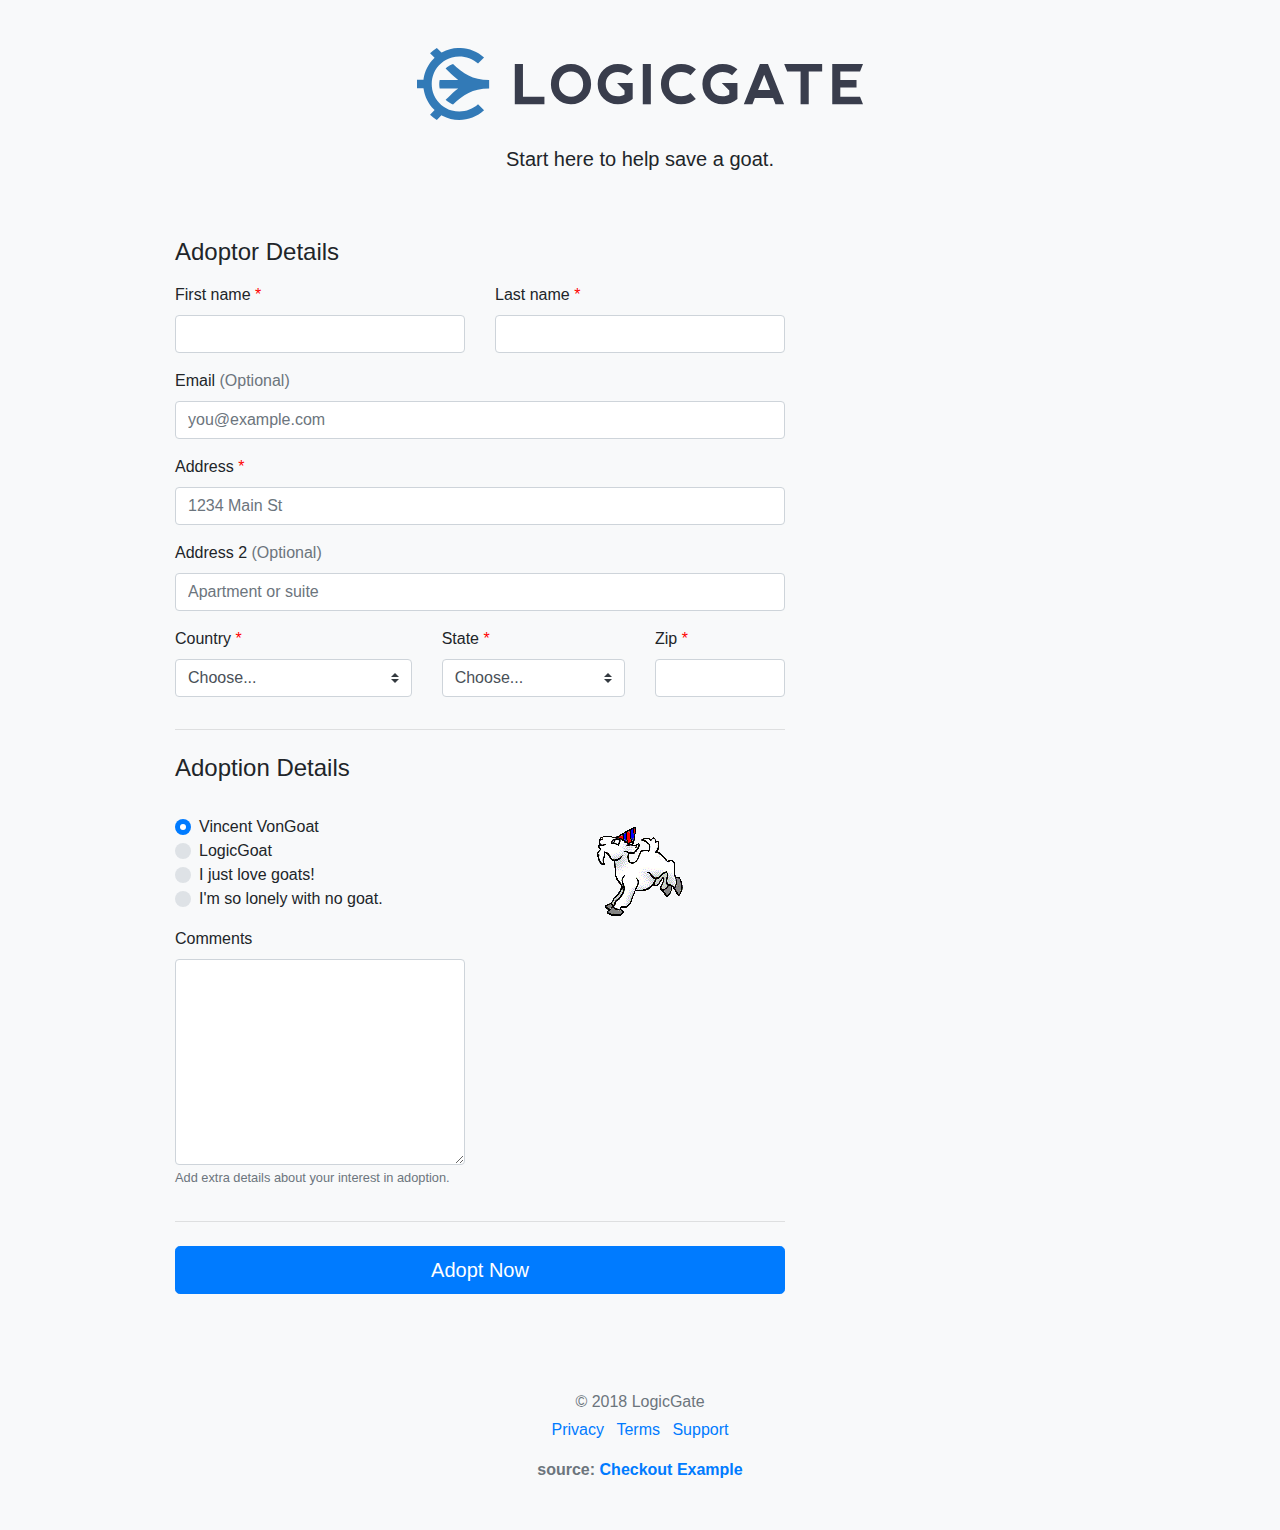
==== index.html @ f0dc176e "[LG-GOAT] initial commit" ====
<!doctype html>
<html lang="en">

<head>
  <meta charset="utf-8">
  <meta name="viewport" content="width=device-width, initial-scale=1, shrink-to-fit=no">
  <meta name="description" content="">
  <meta name="author" content="">
  <link rel="icon" href="favicon.ico">

  <title>LogicGate | Adopt a Goat</title>

  <!-- Bootstrap core CSS -->
  <link href="css/bootstrap.min.css" rel="stylesheet">

  <!-- Custom styles for this template -->
  <link href="css/form-validation.css" rel="stylesheet">
</head>

<body class="bg-light">

  <div class="container">
    <div class="py-5 text-center">
      <img class="d-block mx-auto mb-4" src="images/logicgate.svg" alt="" height="72">
      <p class="lead">Start here to help save a goat.</p>
    </div>

    <div class="row">
      <div class="col-md-8 order-md-1">
        <h4 class="mb-3">Adoptor Details</h4>
        <form class="needs-validation" action="confirmation.html" method="POST" novalidate>
          <div class="row">
            <div class="col-md-6 mb-3">
              <label for="firstName">First name</label>
              <span class="required">*</span>
              <input type="text" class="form-control" id="firstName" placeholder="" value="" required>
              <div class="invalid-feedback">
                Valid first name is required.
              </div>
            </div>
            <div class="col-md-6 mb-3">
              <label for="lastName">Last name</label>
              <span class="required">*</span>
              <input type="text" class="form-control" id="lastName" placeholder="" value="" required>
              <div class="invalid-feedback">
                Valid last name is required.
              </div>
            </div>
          </div>

          <div class="mb-3">
            <label for="email">Email <span class="text-muted">(Optional)</span></label>
            <input type="email" class="form-control" id="email" placeholder="you@example.com">
            <div class="invalid-feedback">
              Please enter a valid email address for adoption updates.
            </div>
          </div>

          <div class="mb-3">
            <label for="address">Address</label>
            <span class="required">*</span>
            <input type="text" class="form-control" id="address" placeholder="1234 Main St" required>
            <div class="invalid-feedback">
              Please enter your home address.
            </div>
          </div>

          <div class="mb-3">
            <label for="address2">Address 2 <span class="text-muted">(Optional)</span></label>
            <input type="text" class="form-control" id="address2" placeholder="Apartment or suite">
          </div>

          <div class="row">
            <div class="col-md-5 mb-3">
              <label for="country">Country</label>
              <span class="required">*</span>
              <select class="custom-select d-block w-100" id="country" required>
                  <option value="">Choose...</option>
                  <option>United States</option>
                </select>
              <div class="invalid-feedback">
                Please select a valid country.
              </div>
            </div>
            <div class="col-md-4 mb-3">
              <label for="state">State</label>
              <span class="required">*</span>
              <select class="custom-select d-block w-100" id="state" required>
                  <option value="">Choose...</option>
                  <option value="AL">Alabama</option>
                	<option value="AK">Alaska</option>
                	<option value="AZ">Arizona</option>
                	<option value="AR">Arkansas</option>
                	<option value="CA">California</option>
                	<option value="CO">Colorado</option>
                	<option value="CT">Connecticut</option>
                	<option value="DE">Delaware</option>
                	<option value="DC">District Of Columbia</option>
                	<option value="FL">Florida</option>
                	<option value="GA">Georgia</option>
                	<option value="HI">Hawaii</option>
                	<option value="ID">Idaho</option>
                	<option value="IL">Illinois</option>
                	<option value="IN">Indiana</option>
                	<option value="IA">Iowa</option>
                	<option value="KS">Kansas</option>
                	<option value="KY">Kentucky</option>
                	<option value="LA">Louisiana</option>
                	<option value="ME">Maine</option>
                	<option value="MD">Maryland</option>
                	<option value="MA">Massachusetts</option>
                	<option value="MI">Michigan</option>
                	<option value="MN">Minnesota</option>
                	<option value="MS">Mississippi</option>
                	<option value="MO">Missouri</option>
                	<option value="MT">Montana</option>
                	<option value="NE">Nebraska</option>
                	<option value="NV">Nevada</option>
                	<option value="NH">New Hampshire</option>
                	<option value="NJ">New Jersey</option>
                	<option value="NM">New Mexico</option>
                	<option value="NY">New York</option>
                	<option value="NC">North Carolina</option>
                	<option value="ND">North Dakota</option>
                	<option value="OH">Ohio</option>
                	<option value="OK">Oklahoma</option>
                	<option value="OR">Oregon</option>
                	<option value="PA">Pennsylvania</option>
                	<option value="RI">Rhode Island</option>
                	<option value="SC">South Carolina</option>
                	<option value="SD">South Dakota</option>
                	<option value="TN">Tennessee</option>
                	<option value="TX">Texas</option>
                	<option value="UT">Utah</option>
                	<option value="VT">Vermont</option>
                	<option value="VA">Virginia</option>
                	<option value="WA">Washington</option>
                	<option value="WV">West Virginia</option>
                	<option value="WI">Wisconsin</option>
                	<option value="WY">Wyoming</option>
                </select>
              <div class="invalid-feedback">
                Please provide a valid state.
              </div>
            </div>
            <div class="col-md-3 mb-3">
              <label for="zip">Zip</label>
              <span class="required">*</span>
              <input type="text" class="form-control" id="zip" placeholder="" required>
              <div class="invalid-feedback">
                Zip code required.
              </div>
            </div>
          </div>

          <hr class="mb-4">

          <h4 class="mb-3">Adoption Details</h4>

          <div class="row">
            <div class="col-xs-12 col-sm-12 col-md-6 col-lg-6">
              <div class="d-block my-3">
                <div class="custom-control custom-radio">
                  <input id="vongoat" name="bestGoat" type="radio" class="custom-control-input" checked required>
                  <label class="custom-control-label" for="vongoat">Vincent VonGoat</label>
                </div>
                <div class="custom-control custom-radio">
                  <input id="logicgoat" name="bestGoat" type="radio" class="custom-control-input" required>
                  <label class="custom-control-label" for="logicgoat">LogicGoat</label>
                </div>
                <div class="custom-control custom-radio">
                  <input id="love" name="bestGoat" type="radio" class="custom-control-input" required>
                  <label class="custom-control-label" for="love">I just love goats!</label>
                </div>
                <div class="custom-control custom-radio">
                  <input id="lonely" name="bestGoat" type="radio" class="custom-control-input" required>
                  <label class="custom-control-label" for="lonely">I'm so lonely with no goat.</label>
                </div>
              </div>
            </div>

            <div class="col-xs-12 col-sm-12 col-md-6 col-lg-6 text-center">
              <img src="images/goat.gif" />
            </div>
          </div>

          <div class="row">
            <div class="col-md-6 mb-3">
              <label for="comments">Comments</label>
              <textarea rows="8" type="text" class="form-control" id="comments" placeholder=""></textarea>
              <small class="text-muted">Add extra details about your interest in adoption.</small>
            </div>
          </div>

          <hr class="mb-4">

          <button class="btn btn-primary btn-lg btn-block" type="submit">Adopt Now</button>
        </form>
      </div>
    </div>

    <footer class="my-5 pt-5 text-muted text-center text-small">
      <p class="mb-1">&copy; 2018 LogicGate</p>
      <ul class="list-inline">
        <li class="list-inline-item"><a href="#">Privacy</a></li>
        <li class="list-inline-item"><a href="#">Terms</a></li>
        <li class="list-inline-item"><a href="#">Support</a></li>
      </ul>
      <p><strong>source: <a href="https://getbootstrap.com/docs/4.0/examples/checkout/">Checkout Example</a></strong></p>
    </footer>
  </div>

  <!-- Bootstrap core JavaScript
    ================================================== -->
  <!-- Placed at the end of the document so the pages load faster -->
  <script>
    // Example starter JavaScript for disabling form submissions if there are invalid fields
    (function() {
      'use strict';

      window.addEventListener('load', function() {
        // Fetch all the forms we want to apply custom Bootstrap validation styles to
        var forms = document.getElementsByClassName('needs-validation');

        // Loop over them and prevent submission
        var validation = Array.prototype.filter.call(forms, function(form) {
          form.addEventListener('submit', function(event) {
            if (form.checkValidity() === false) {
              event.preventDefault();
              event.stopPropagation();
            }
            form.classList.add('was-validated');
          }, false);
        });
      }, false);
    })();
  </script>
</body>

</html>
---- css/form-validation.css ----
.container {
  max-width: 960px;
}

.border-top { border-top: 1px solid #e5e5e5; }
.border-bottom { border-bottom: 1px solid #e5e5e5; }
.border-top-gray { border-top-color: #adb5bd; }

.box-shadow { box-shadow: 0 .25rem .75rem rgba(0, 0, 0, .05); }

.lh-condensed { line-height: 1.25; }

.required {
    color: #FF0000;
}
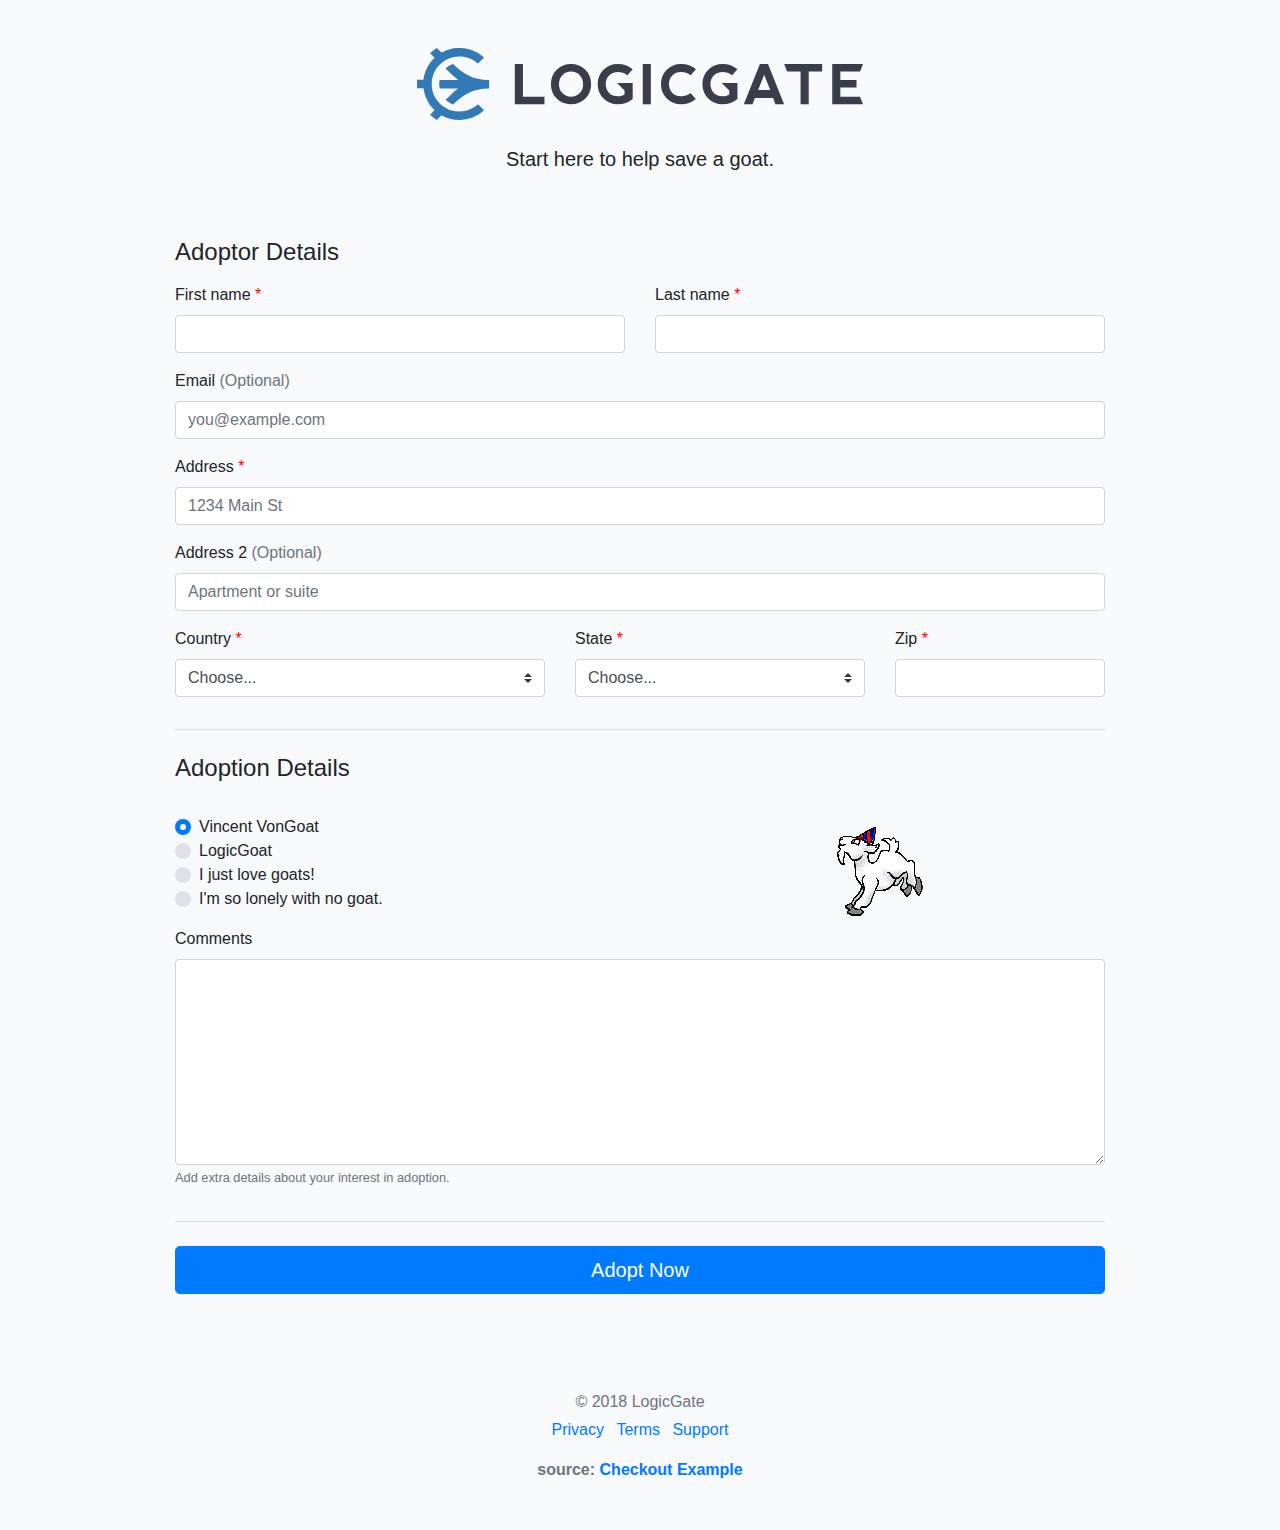
==== commit 8d1f3d75: "[LG-GOAT] clean-up html" ====
--- a/index.html
+++ b/index.html
@@ -26,7 +26,7 @@
     </div>
 
     <div class="row">
-      <div class="col-md-8 order-md-1">
+      <div class="col-xs-12 col-lg-12 order-md-1">
         <h4 class="mb-3">Adoptor Details</h4>
         <form class="needs-validation" action="confirmation.html" method="POST" novalidate>
           <div class="row">
@@ -185,7 +185,7 @@
           </div>
 
           <div class="row">
-            <div class="col-md-6 mb-3">
+            <div class="col-xs-12 col-lg-12 mb-3">
               <label for="comments">Comments</label>
               <textarea rows="8" type="text" class="form-control" id="comments" placeholder=""></textarea>
               <small class="text-muted">Add extra details about your interest in adoption.</small>
